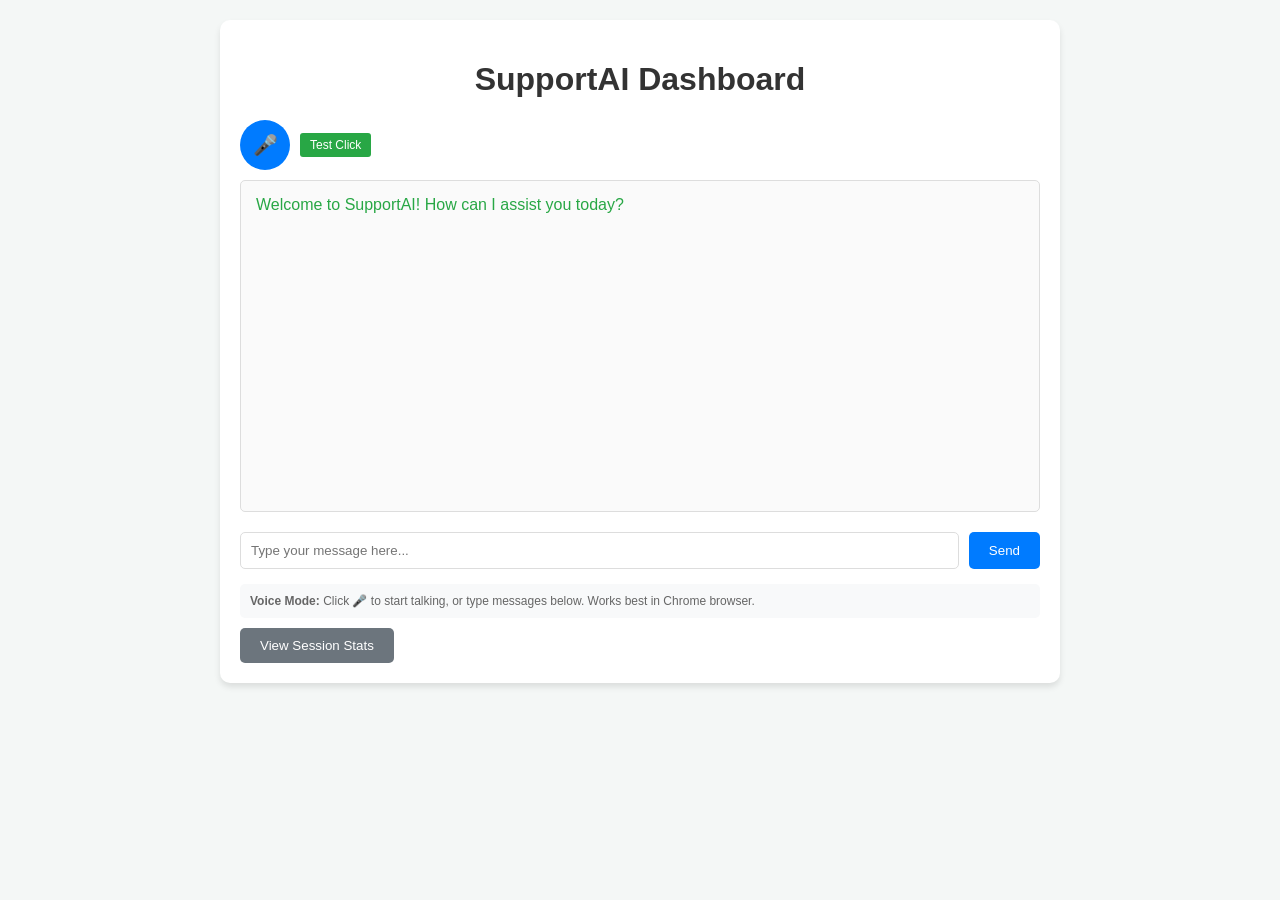
==== SupportAI/templates/index.html @ 295719cb "Hackathon Requirements Completed" ====
<!DOCTYPE html>
<html lang="en">
<head>
    <meta charset="UTF-8">
    <meta name="viewport" content="width=device-width, initial-scale=1.0">
    <title>SupportAI - Customer Support Automation</title>
    <style>
        body {
            font-family: 'Segoe UI', Tahoma, Geneva, Verdana, sans-serif;
            background-color: #f4f7f6;
            margin: 0;
            padding: 20px;
            display: flex;
            flex-direction: column;
            align-items: center;
        }
        .container {
            width: 100%;
            max-width: 800px;
            background: white;
            padding: 20px;
            border-radius: 10px;
            box-shadow: 0 4px 6px rgba(0,0,0,0.1);
        }
        h1 { color: #333; text-align: center; }
        .chat-box {
            height: 300px;
            overflow-y: auto;
            border: 1px solid #ddd;
            padding: 15px;
            margin-bottom: 20px;
            border-radius: 5px;
            background: #fafafa;
        }
        .user-msg { color: #007bff; font-weight: bold; margin-bottom: 5px; }
        .bot-msg { color: #28a745; margin-bottom: 15px; }
        .input-group { display: flex; gap: 10px; }
        input[type="text"] {
            flex-grow: 1;
            padding: 10px;
            border: 1px solid #ddd;
            border-radius: 5px;
        }
        button {
            padding: 10px 20px;
            background-color: #007bff;
            color: white;
            border: none;
            border-radius: 5px;
            cursor: pointer;
        }
        button:hover { background-color: #0056b3; }
        .details {
            margin-top: 20px;
            padding: 15px;
            background: #e9ecef;
            border-radius: 5px;
            font-size: 0.9em;
        }
        .detail-item { margin-bottom: 5px; }
        .escalation-yes { color: #dc3545; font-weight: bold; }
        .escalation-no { color: #28a745; font-weight: bold; }
        .stats-btn {
            margin-top: 10px;
            background-color: #6c757d;
        }
        .voice-controls {
            display: flex;
            align-items: center;
            gap: 10px;
            margin-bottom: 10px;
        }
        .mic-btn {
            width: 50px;
            height: 50px;
            border-radius: 50%;
            font-size: 20px;
            display: flex;
            align-items: center;
            justify-content: center;
            transition: all 0.3s ease;
        }
        .mic-btn.active {
            background-color: #dc3545;
            animation: pulse 1.5s infinite;
        }
        .mic-btn:hover:not(.active) {
            background-color: #0056b3;
            transform: scale(1.05);
        }
        @keyframes pulse {
            0% { box-shadow: 0 0 0 0 rgba(220, 53, 69, 0.7); }
            70% { box-shadow: 0 0 0 10px rgba(220, 53, 69, 0); }
            100% { box-shadow: 0 0 0 0 rgba(220, 53, 69, 0); }
        }
        .voice-status {
            padding: 8px 15px;
            border-radius: 20px;
            font-size: 14px;
            font-weight: bold;
            display: none;
        }
        .voice-status.listening {
            background-color: #28a745;
            color: white;
            display: inline-block;
        }
        .voice-status.processing {
            background-color: #ffc107;
            color: #333;
            display: inline-block;
        }
        .voice-status.speaking {
            background-color: #17a2b8;
            color: white;
            display: inline-block;
        }
        .voice-status.error {
            background-color: #dc3545;
            color: white;
            display: inline-block;
        }
        .transcript {
            font-style: italic;
            color: #666;
            margin-bottom: 5px;
            font-size: 12px;
        }
        .call-simulation {
            text-align: center;
            padding: 10px;
            background: linear-gradient(135deg, #667eea 0%, #764ba2 100%);
            color: white;
            border-radius: 10px;
            margin-bottom: 15px;
            font-weight: bold;
            display: none;
        }
        .call-simulation.active {
            display: block;
            animation: fadeIn 0.5s ease;
        }
        @keyframes fadeIn {
            from { opacity: 0; transform: translateY(-10px); }
            to { opacity: 1; transform: translateY(0); }
        }
        .voice-toggle {
            background-color: #28a745;
            margin-left: 10px;
        }
        .voice-toggle.active {
            background-color: #dc3545;
        }
    </style>
</head>
<body>
    <div class="container">
        <h1>SupportAI Dashboard</h1>
        
        <div class="call-simulation" id="callSimulation">
            <div id="callStatus">🤖 Connecting to AI Agent...</div>
        </div>

        <div class="voice-controls">
            <button class="mic-btn" id="micBtn" onclick="toggleVoiceMode()" title="Start Voice Chat" style="cursor: pointer; z-index: 1000;">
                🎤
            </button>
            <div class="voice-status" id="voiceStatus" style="display:none;">Ready</div>
            <button class="voice-toggle" id="voiceToggle" onclick="toggleVoiceMode()" style="display:none;">
                Enable Voice Mode
            </button>
            <button onclick="console.log('Test button clicked'); alert('Button clicks are working!');" style="padding: 5px 10px; font-size: 12px; background: #28a745; color: white; border: none; border-radius: 3px;">
                Test Click
            </button>
        </div>
        
        <div class="chat-box" id="chatWindow">
            <div class="bot-msg">Welcome to SupportAI! How can I assist you today?</div>
        </div>

        <div class="input-group" id="textInputGroup">
            <input type="text" id="userInput" placeholder="Type your message here..." onkeypress="handleKeyPress(event)">
            <button onclick="sendMessage()">Send</button>
        </div>
        
        <div id="voiceTranscript" class="transcript" style="display:none;"></div>

        <div class="details" id="aiDetails" style="display:none;">
            <h3>AI Analysis Breakdown</h3>
            <div class="detail-item"><strong>Category:</strong> <span id="resCategory"></span></div>
            <div class="detail-item"><strong>Sentiment:</strong> <span id="resSentiment"></span></div>
            <div class="detail-item"><strong>Confidence:</strong> <span id="resConfidence"></span>%</div>
            <div class="detail-item"><strong>Escalation:</strong> <span id="resEscalation"></span></div>
            <div class="detail-item"><strong>Escalation Level:</strong> <span id="resEscalationLevel"></span></div>
            <div class="detail-item"><strong>Decision Trace:</strong> <span id="resDecisionTrace" style="font-size: 0.85em; color: #666;"></span></div>
        </div>
        
        <div style="margin-top: 15px; padding: 10px; background: #f8f9fa; border-radius: 5px; font-size: 12px; color: #666;">
            <strong>Voice Mode:</strong> Click 🎤 to start talking, or type messages below. Works best in Chrome browser.
        </div>

        <button class="stats-btn" onclick="viewStats()">View Session Stats</button>
        <div id="statsBox" class="details" style="display:none;"></div>
    </div>

    <script src="/static/script.js"></script>
</body>
</html>
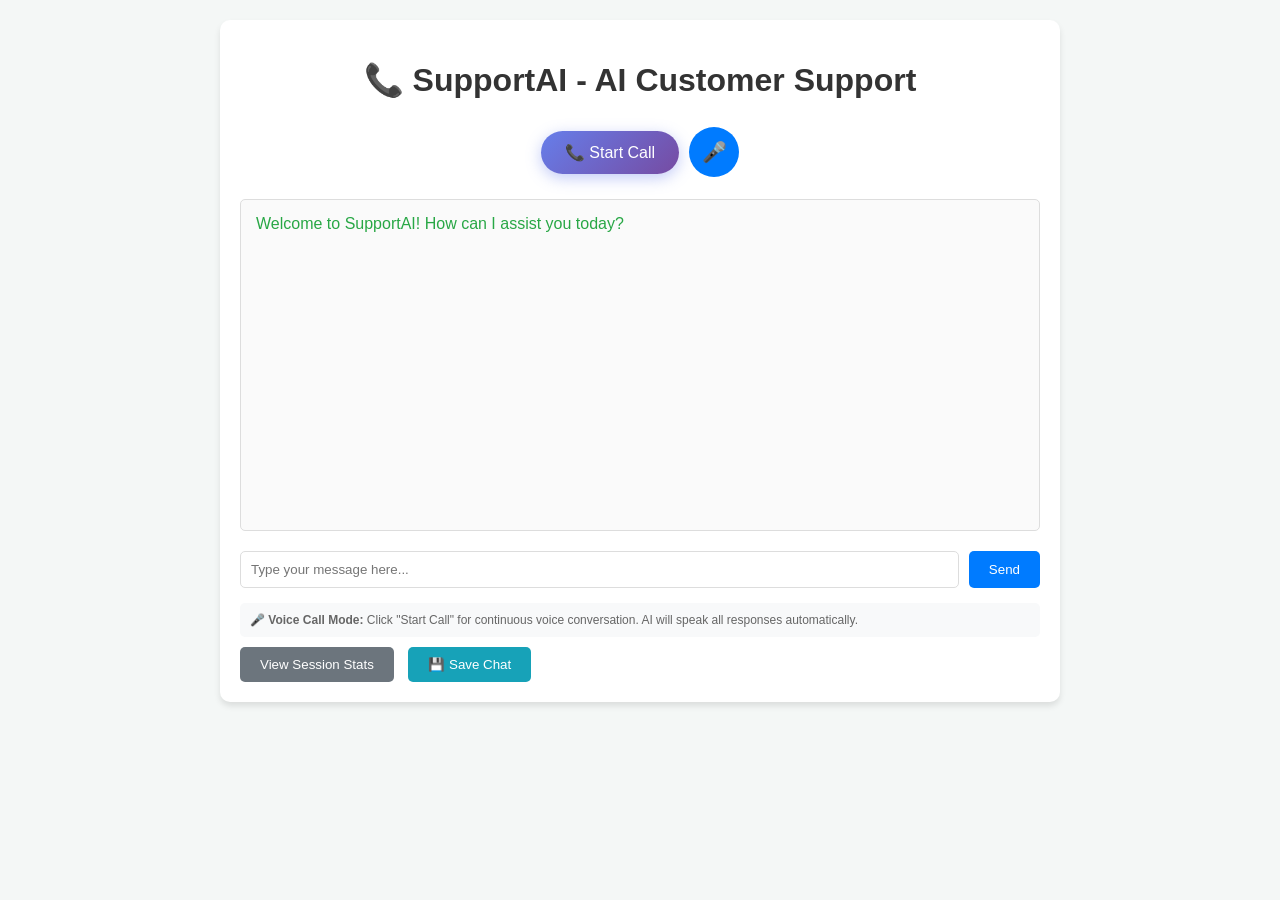
==== commit 9b87a9ba: "updates" ====
--- a/SupportAI/templates/index.html
+++ b/SupportAI/templates/index.html
@@ -151,27 +151,175 @@
         .voice-toggle.active {
             background-color: #dc3545;
         }
+        .call-btn {
+            background: linear-gradient(135deg, #667eea 0%, #764ba2 100%);
+            color: white;
+            border: none;
+            padding: 12px 24px;
+            border-radius: 25px;
+            font-size: 16px;
+            cursor: pointer;
+            transition: all 0.3s ease;
+            box-shadow: 0 4px 15px rgba(102, 126, 234, 0.4);
+            margin: 10px 0;
+        }
+        .call-btn:hover {
+            transform: translateY(-2px);
+            box-shadow: 0 6px 20px rgba(102, 126, 234, 0.6);
+        }
+        .call-btn.active {
+            background: linear-gradient(135deg, #ff416c 0%, #ff4b2b 100%);
+            animation: pulse 1.5s infinite;
+        }
+        @keyframes pulse {
+            0%, 100% { box-shadow: 0 4px 15px rgba(255, 65, 108, 0.4); }
+            50% { box-shadow: 0 6px 25px rgba(255, 65, 108, 0.7); }
+        }
+        .call-timer {
+            font-size: 18px;
+            font-weight: bold;
+            color: #667eea;
+            margin: 10px 0;
+        }
+        .modal {
+            display: none;
+            position: fixed;
+            top: 0;
+            left: 0;
+            width: 100%;
+            height: 100%;
+            background: rgba(0,0,0,0.6);
+            z-index: 2000;
+            justify-content: center;
+            align-items: center;
+        }
+        .modal-content {
+            background: white;
+            padding: 30px;
+            border-radius: 15px;
+            max-width: 500px;
+            width: 90%;
+            box-shadow: 0 10px 40px rgba(0,0,0,0.3);
+            animation: modalSlide 0.3s ease;
+        }
+        @keyframes modalSlide {
+            from { opacity: 0; transform: translateY(-30px); }
+            to { opacity: 1; transform: translateY(0); }
+        }
+        .modal-content h3 {
+            margin-top: 0;
+            color: #333;
+        }
+        .escalation-form, .save-options {
+            display: flex;
+            flex-direction: column;
+            gap: 10px;
+            margin-top: 15px;
+        }
+        .escalation-form input, .escalation-form select {
+            padding: 10px;
+            border: 2px solid #ddd;
+            border-radius: 8px;
+            font-size: 14px;
+        }
+        .escalation-form button, .save-options button {
+            padding: 12px 20px;
+            border: none;
+            border-radius: 8px;
+            cursor: pointer;
+            font-size: 14px;
+            transition: all 0.3s ease;
+        }
+        .escalation-form button:first-of-type, .save-options button:first-of-type {
+            background: #28a745;
+            color: white;
+        }
+        .escalation-form button:last-of-type, .save-options button:last-of-type {
+            background: #6c757d;
+            color: white;
+        }
+        .success {
+            color: #28a745;
+            font-weight: bold;
+            margin-top: 10px;
+        }
+        .error {
+            color: #dc3545;
+            font-weight: bold;
+            margin-top: 10px;
+        }
+        .whatsapp-link {
+            display: inline-block;
+            margin-top: 10px;
+            padding: 10px 20px;
+            background: #25D366;
+            color: white;
+            text-decoration: none;
+            border-radius: 8px;
+        }
+        /* Priority Level Styling */
+        .priority-high {
+            background: #ff416c;
+            color: white;
+            padding: 3px 10px;
+            border-radius: 12px;
+            font-weight: bold;
+            font-size: 0.85em;
+        }
+        .priority-medium {
+            background: #ffa502;
+            color: white;
+            padding: 3px 10px;
+            border-radius: 12px;
+            font-weight: bold;
+            font-size: 0.85em;
+        }
+        .priority-low {
+            background: #28a745;
+            color: white;
+            padding: 3px 10px;
+            border-radius: 12px;
+            font-weight: bold;
+            font-size: 0.85em;
+        }
+        /* Summary Box Styling */
+        .summary-box {
+            background: linear-gradient(135deg, #667eea20 0%, #764ba220 100%);
+            padding: 12px;
+            border-radius: 8px;
+            border-left: 4px solid #667eea;
+            margin-bottom: 15px;
+        }
+        /* Suggested Actions List */
+        #resSuggestedActions li {
+            margin-bottom: 5px;
+            color: #555;
+            font-size: 0.9em;
+        }
+        #resSuggestedActions li:before {
+            content: "→ ";
+            color: #28a745;
+            font-weight: bold;
+        }
     </style>
 </head>
 <body>
     <div class="container">
-        <h1>SupportAI Dashboard</h1>
+        <h1>📞 SupportAI - AI Customer Support</h1>
         
         <div class="call-simulation" id="callSimulation">
-            <div id="callStatus">🤖 Connecting to AI Agent...</div>
-        </div>
-
-        <div class="voice-controls">
-            <button class="mic-btn" id="micBtn" onclick="toggleVoiceMode()" title="Start Voice Chat" style="cursor: pointer; z-index: 1000;">
+            <div id="callStatus">🤖 AI Agent Ready - Click "Start Call" to begin</div>
+            <div class="call-timer" id="callTimer" style="display:none;">0:00</div>
+        </div>
+
+        <div class="voice-controls" style="display: flex; flex-wrap: wrap; gap: 10px; justify-content: center; align-items: center; margin: 15px 0;">
+            <button class="call-btn" id="callBtn" title="Start Voice Call">
+                📞 Start Call
+            </button>
+            <button class="mic-btn" id="micBtn" onclick="toggleVoiceMode()" title="Quick Voice Input" style="cursor: pointer;">
                 🎤
             </button>
             <div class="voice-status" id="voiceStatus" style="display:none;">Ready</div>
-            <button class="voice-toggle" id="voiceToggle" onclick="toggleVoiceMode()" style="display:none;">
-                Enable Voice Mode
-            </button>
-            <button onclick="console.log('Test button clicked'); alert('Button clicks are working!');" style="padding: 5px 10px; font-size: 12px; background: #28a745; color: white; border: none; border-radius: 3px;">
-                Test Click
-            </button>
         </div>
         
         <div class="chat-box" id="chatWindow">
@@ -186,21 +334,62 @@
         <div id="voiceTranscript" class="transcript" style="display:none;"></div>
 
         <div class="details" id="aiDetails" style="display:none;">
-            <h3>AI Analysis Breakdown</h3>
+            <h3>📊 AI Analysis Breakdown</h3>
+            
+            <!-- Summary Section -->
+            <div class="detail-item summary-box"><strong>📋 Issue Summary:</strong> <span id="resSummary" style="font-weight: 500; color: #333;"></span></div>
+            
+            <!-- Main Fields -->
             <div class="detail-item"><strong>Category:</strong> <span id="resCategory"></span></div>
+            <div class="detail-item"><strong>Service:</strong> <span id="resService"></span></div>
             <div class="detail-item"><strong>Sentiment:</strong> <span id="resSentiment"></span></div>
+            
+            <!-- Confidence with Reason -->
             <div class="detail-item"><strong>Confidence:</strong> <span id="resConfidence"></span>%</div>
+            <div class="detail-item"><strong>🎯 Confidence Reason:</strong> <span id="resConfidenceReason" style="font-style: italic; color: #666;"></span></div>
+            
+            <!-- Response Time -->
+            <div class="detail-item"><strong>⚡ Response Time:</strong> <span id="resResponseTime" style="font-family: monospace; color: #28a745;"></span></div>
+            
+            <!-- Escalation Info -->
             <div class="detail-item"><strong>Escalation:</strong> <span id="resEscalation"></span></div>
-            <div class="detail-item"><strong>Escalation Level:</strong> <span id="resEscalationLevel"></span></div>
+            <div class="detail-item"><strong>🚨 Escalation Priority:</strong> <span id="resEscalationPriority"></span></div>
+            
+            <!-- Suggested Actions -->
+            <div class="detail-item">
+                <strong>✅ Suggested Actions:</strong>
+                <ul id="resSuggestedActions" style="margin-top: 5px; padding-left: 20px;"></ul>
+            </div>
+            
+            <!-- Decision Trace -->
             <div class="detail-item"><strong>Decision Trace:</strong> <span id="resDecisionTrace" style="font-size: 0.85em; color: #666;"></span></div>
         </div>
         
         <div style="margin-top: 15px; padding: 10px; background: #f8f9fa; border-radius: 5px; font-size: 12px; color: #666;">
-            <strong>Voice Mode:</strong> Click 🎤 to start talking, or type messages below. Works best in Chrome browser.
+            <strong>🎤 Voice Call Mode:</strong> Click "Start Call" for continuous voice conversation. AI will speak all responses automatically.
         </div>
 
         <button class="stats-btn" onclick="viewStats()">View Session Stats</button>
+        <button class="stats-btn" onclick="showSaveChatDialog()" style="background: #17a2b8; margin-left: 10px;">💾 Save Chat</button>
         <div id="statsBox" class="details" style="display:none;"></div>
+    </div>
+
+    <!-- Escalation Modal -->
+    <div id="escalationModal" class="modal" style="display:none;">
+        <div class="modal-content">
+            <h3>🚨 Escalate to Human Support</h3>
+            <div class="escalation-form">
+                <input type="text" id="escalationName" placeholder="Enter your full name" required>
+                <select id="escalationType" onchange="updateContactPlaceholder()">
+                    <option value="email">📧 Email</option>
+                    <option value="phone">📱 Phone/WhatsApp</option>
+                </select>
+                <input type="text" id="escalationContact" placeholder="Enter your email address">
+                <button onclick="submitEscalation()">Submit Escalation</button>
+                <button onclick="closeEscalationModal()">Cancel</button>
+            </div>
+            <div id="escalationResult" style="margin-top: 15px;"></div>
+        </div>
     </div>
 
     <script src="/static/script.js"></script>
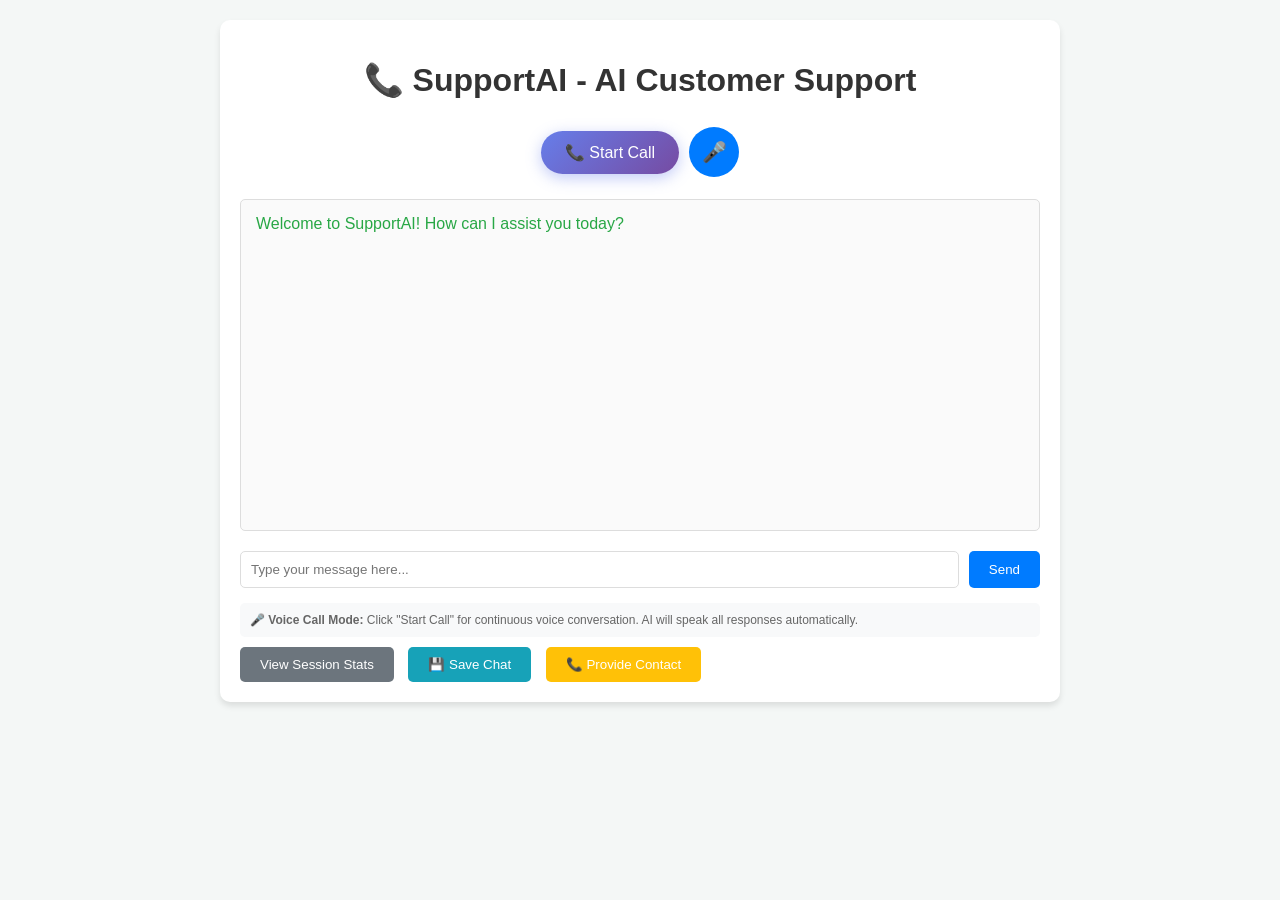
==== commit c1f63ad3: "updates" ====
--- a/SupportAI/templates/index.html
+++ b/SupportAI/templates/index.html
@@ -371,6 +371,7 @@
 
         <button class="stats-btn" onclick="viewStats()">View Session Stats</button>
         <button class="stats-btn" onclick="showSaveChatDialog()" style="background: #17a2b8; margin-left: 10px;">💾 Save Chat</button>
+        <button class="stats-btn" onclick="showContactModal()" style="background: #ffc107; margin-left: 10px;">📞 Provide Contact</button>
         <div id="statsBox" class="details" style="display:none;"></div>
     </div>
 
@@ -392,6 +393,20 @@
         </div>
     </div>
 
+    <!-- Simple Contact Collection Modal -->
+    <div id="contactModal" class="modal" style="display:none;">
+        <div class="modal-content">
+            <h3>📞 Provide Contact Information</h3>
+            <p style="margin-bottom: 15px; color: #666;">Please enter your email or phone number so we can contact you.</p>
+            <div class="escalation-form">
+                <input type="text" id="simpleContact" placeholder="Enter your email or phone number" style="width: 100%; margin-bottom: 10px;">
+                <button onclick="submitSimpleContact()">Submit Contact</button>
+                <button onclick="closeContactModal()">Skip</button>
+            </div>
+            <div id="contactResult" style="margin-top: 15px;"></div>
+        </div>
+    </div>
+
     <script src="/static/script.js"></script>
 </body>
 </html>
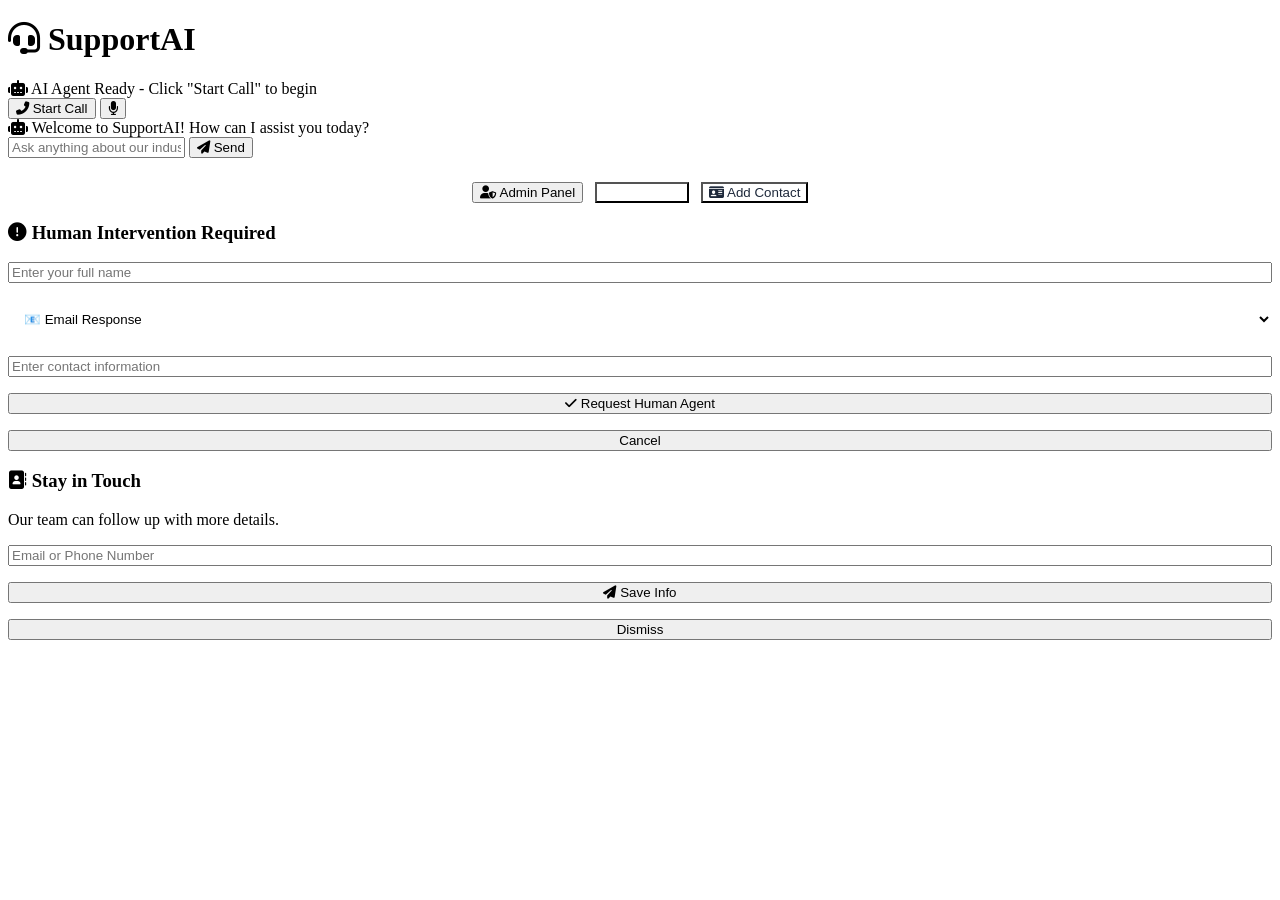
==== commit 964e4612: "updates" ====
--- a/SupportAI/templates/index.html
+++ b/SupportAI/templates/index.html
@@ -3,410 +3,108 @@
 <head>
     <meta charset="UTF-8">
     <meta name="viewport" content="width=device-width, initial-scale=1.0">
-    <title>SupportAI - Customer Support Automation</title>
-    <style>
-        body {
-            font-family: 'Segoe UI', Tahoma, Geneva, Verdana, sans-serif;
-            background-color: #f4f7f6;
-            margin: 0;
-            padding: 20px;
-            display: flex;
-            flex-direction: column;
-            align-items: center;
-        }
-        .container {
-            width: 100%;
-            max-width: 800px;
-            background: white;
-            padding: 20px;
-            border-radius: 10px;
-            box-shadow: 0 4px 6px rgba(0,0,0,0.1);
-        }
-        h1 { color: #333; text-align: center; }
-        .chat-box {
-            height: 300px;
-            overflow-y: auto;
-            border: 1px solid #ddd;
-            padding: 15px;
-            margin-bottom: 20px;
-            border-radius: 5px;
-            background: #fafafa;
-        }
-        .user-msg { color: #007bff; font-weight: bold; margin-bottom: 5px; }
-        .bot-msg { color: #28a745; margin-bottom: 15px; }
-        .input-group { display: flex; gap: 10px; }
-        input[type="text"] {
-            flex-grow: 1;
-            padding: 10px;
-            border: 1px solid #ddd;
-            border-radius: 5px;
-        }
-        button {
-            padding: 10px 20px;
-            background-color: #007bff;
-            color: white;
-            border: none;
-            border-radius: 5px;
-            cursor: pointer;
-        }
-        button:hover { background-color: #0056b3; }
-        .details {
-            margin-top: 20px;
-            padding: 15px;
-            background: #e9ecef;
-            border-radius: 5px;
-            font-size: 0.9em;
-        }
-        .detail-item { margin-bottom: 5px; }
-        .escalation-yes { color: #dc3545; font-weight: bold; }
-        .escalation-no { color: #28a745; font-weight: bold; }
-        .stats-btn {
-            margin-top: 10px;
-            background-color: #6c757d;
-        }
-        .voice-controls {
-            display: flex;
-            align-items: center;
-            gap: 10px;
-            margin-bottom: 10px;
-        }
-        .mic-btn {
-            width: 50px;
-            height: 50px;
-            border-radius: 50%;
-            font-size: 20px;
-            display: flex;
-            align-items: center;
-            justify-content: center;
-            transition: all 0.3s ease;
-        }
-        .mic-btn.active {
-            background-color: #dc3545;
-            animation: pulse 1.5s infinite;
-        }
-        .mic-btn:hover:not(.active) {
-            background-color: #0056b3;
-            transform: scale(1.05);
-        }
-        @keyframes pulse {
-            0% { box-shadow: 0 0 0 0 rgba(220, 53, 69, 0.7); }
-            70% { box-shadow: 0 0 0 10px rgba(220, 53, 69, 0); }
-            100% { box-shadow: 0 0 0 0 rgba(220, 53, 69, 0); }
-        }
-        .voice-status {
-            padding: 8px 15px;
-            border-radius: 20px;
-            font-size: 14px;
-            font-weight: bold;
-            display: none;
-        }
-        .voice-status.listening {
-            background-color: #28a745;
-            color: white;
-            display: inline-block;
-        }
-        .voice-status.processing {
-            background-color: #ffc107;
-            color: #333;
-            display: inline-block;
-        }
-        .voice-status.speaking {
-            background-color: #17a2b8;
-            color: white;
-            display: inline-block;
-        }
-        .voice-status.error {
-            background-color: #dc3545;
-            color: white;
-            display: inline-block;
-        }
-        .transcript {
-            font-style: italic;
-            color: #666;
-            margin-bottom: 5px;
-            font-size: 12px;
-        }
-        .call-simulation {
-            text-align: center;
-            padding: 10px;
-            background: linear-gradient(135deg, #667eea 0%, #764ba2 100%);
-            color: white;
-            border-radius: 10px;
-            margin-bottom: 15px;
-            font-weight: bold;
-            display: none;
-        }
-        .call-simulation.active {
-            display: block;
-            animation: fadeIn 0.5s ease;
-        }
-        @keyframes fadeIn {
-            from { opacity: 0; transform: translateY(-10px); }
-            to { opacity: 1; transform: translateY(0); }
-        }
-        .voice-toggle {
-            background-color: #28a745;
-            margin-left: 10px;
-        }
-        .voice-toggle.active {
-            background-color: #dc3545;
-        }
-        .call-btn {
-            background: linear-gradient(135deg, #667eea 0%, #764ba2 100%);
-            color: white;
-            border: none;
-            padding: 12px 24px;
-            border-radius: 25px;
-            font-size: 16px;
-            cursor: pointer;
-            transition: all 0.3s ease;
-            box-shadow: 0 4px 15px rgba(102, 126, 234, 0.4);
-            margin: 10px 0;
-        }
-        .call-btn:hover {
-            transform: translateY(-2px);
-            box-shadow: 0 6px 20px rgba(102, 126, 234, 0.6);
-        }
-        .call-btn.active {
-            background: linear-gradient(135deg, #ff416c 0%, #ff4b2b 100%);
-            animation: pulse 1.5s infinite;
-        }
-        @keyframes pulse {
-            0%, 100% { box-shadow: 0 4px 15px rgba(255, 65, 108, 0.4); }
-            50% { box-shadow: 0 6px 25px rgba(255, 65, 108, 0.7); }
-        }
-        .call-timer {
-            font-size: 18px;
-            font-weight: bold;
-            color: #667eea;
-            margin: 10px 0;
-        }
-        .modal {
-            display: none;
-            position: fixed;
-            top: 0;
-            left: 0;
-            width: 100%;
-            height: 100%;
-            background: rgba(0,0,0,0.6);
-            z-index: 2000;
-            justify-content: center;
-            align-items: center;
-        }
-        .modal-content {
-            background: white;
-            padding: 30px;
-            border-radius: 15px;
-            max-width: 500px;
-            width: 90%;
-            box-shadow: 0 10px 40px rgba(0,0,0,0.3);
-            animation: modalSlide 0.3s ease;
-        }
-        @keyframes modalSlide {
-            from { opacity: 0; transform: translateY(-30px); }
-            to { opacity: 1; transform: translateY(0); }
-        }
-        .modal-content h3 {
-            margin-top: 0;
-            color: #333;
-        }
-        .escalation-form, .save-options {
-            display: flex;
-            flex-direction: column;
-            gap: 10px;
-            margin-top: 15px;
-        }
-        .escalation-form input, .escalation-form select {
-            padding: 10px;
-            border: 2px solid #ddd;
-            border-radius: 8px;
-            font-size: 14px;
-        }
-        .escalation-form button, .save-options button {
-            padding: 12px 20px;
-            border: none;
-            border-radius: 8px;
-            cursor: pointer;
-            font-size: 14px;
-            transition: all 0.3s ease;
-        }
-        .escalation-form button:first-of-type, .save-options button:first-of-type {
-            background: #28a745;
-            color: white;
-        }
-        .escalation-form button:last-of-type, .save-options button:last-of-type {
-            background: #6c757d;
-            color: white;
-        }
-        .success {
-            color: #28a745;
-            font-weight: bold;
-            margin-top: 10px;
-        }
-        .error {
-            color: #dc3545;
-            font-weight: bold;
-            margin-top: 10px;
-        }
-        .whatsapp-link {
-            display: inline-block;
-            margin-top: 10px;
-            padding: 10px 20px;
-            background: #25D366;
-            color: white;
-            text-decoration: none;
-            border-radius: 8px;
-        }
-        /* Priority Level Styling */
-        .priority-high {
-            background: #ff416c;
-            color: white;
-            padding: 3px 10px;
-            border-radius: 12px;
-            font-weight: bold;
-            font-size: 0.85em;
-        }
-        .priority-medium {
-            background: #ffa502;
-            color: white;
-            padding: 3px 10px;
-            border-radius: 12px;
-            font-weight: bold;
-            font-size: 0.85em;
-        }
-        .priority-low {
-            background: #28a745;
-            color: white;
-            padding: 3px 10px;
-            border-radius: 12px;
-            font-weight: bold;
-            font-size: 0.85em;
-        }
-        /* Summary Box Styling */
-        .summary-box {
-            background: linear-gradient(135deg, #667eea20 0%, #764ba220 100%);
-            padding: 12px;
-            border-radius: 8px;
-            border-left: 4px solid #667eea;
-            margin-bottom: 15px;
-        }
-        /* Suggested Actions List */
-        #resSuggestedActions li {
-            margin-bottom: 5px;
-            color: #555;
-            font-size: 0.9em;
-        }
-        #resSuggestedActions li:before {
-            content: "→ ";
-            color: #28a745;
-            font-weight: bold;
-        }
-    </style>
+    <title>SupportAI | Intelligent Customer Service</title>
+    <!-- Google Fonts -->
+    <link rel="preconnect" href="https://fonts.googleapis.com">
+    <link rel="preconnect" href="https://fonts.gstatic.com" crossorigin>
+    <link href="https://fonts.googleapis.com/css2?family=Inter:wght@400;500;600;700&family=JetBrains+Mono:wght@700&display=swap" rel="stylesheet">
+    <!-- Font Awesome -->
+    <link rel="stylesheet" href="https://cdnjs.cloudflare.com/ajax/libs/font-awesome/6.4.0/css/all.min.css">
+    <!-- Custom CSS -->
+    <link rel="stylesheet" href="/static/style.css">
 </head>
 <body>
     <div class="container">
-        <h1>📞 SupportAI - AI Customer Support</h1>
+        <h1><i class="fas fa-headset"></i> SupportAI</h1>
         
         <div class="call-simulation" id="callSimulation">
-            <div id="callStatus">🤖 AI Agent Ready - Click "Start Call" to begin</div>
+            <div id="callStatus"><i class="fas fa-robot"></i> AI Agent Ready - Click "Start Call" to begin</div>
             <div class="call-timer" id="callTimer" style="display:none;">0:00</div>
         </div>
 
-        <div class="voice-controls" style="display: flex; flex-wrap: wrap; gap: 10px; justify-content: center; align-items: center; margin: 15px 0;">
-            <button class="call-btn" id="callBtn" title="Start Voice Call">
-                📞 Start Call
+        <div class="voice-controls">
+            <button class="call-btn" id="callBtn" onclick="toggleCallMode()" title="Start Voice Call">
+                <i class="fas fa-phone-alt"></i> Start Call
             </button>
-            <button class="mic-btn" id="micBtn" onclick="toggleVoiceMode()" title="Quick Voice Input" style="cursor: pointer;">
-                🎤
+            <button class="mic-btn" id="micBtn" onclick="toggleVoiceMode()" title="Quick Voice Input">
+                <i class="fas fa-microphone"></i>
             </button>
             <div class="voice-status" id="voiceStatus" style="display:none;">Ready</div>
         </div>
         
         <div class="chat-box" id="chatWindow">
-            <div class="bot-msg">Welcome to SupportAI! How can I assist you today?</div>
+            <div class="bot-msg msg"><i class="fas fa-robot"></i> Welcome to SupportAI! How can I assist you today?</div>
         </div>
 
         <div class="input-group" id="textInputGroup">
-            <input type="text" id="userInput" placeholder="Type your message here..." onkeypress="handleKeyPress(event)">
-            <button onclick="sendMessage()">Send</button>
+            <input type="text" id="userInput" placeholder="Ask anything about our industrial solutions..." onkeypress="handleKeyPress(event)">
+            <button onclick="sendMessage()"><i class="fas fa-paper-plane"></i> Send</button>
         </div>
         
-        <div id="voiceTranscript" class="transcript" style="display:none;"></div>
+        <div id="voiceTranscript" class="transcript" style="display:none; text-align: center; margin-bottom: 1rem; color: var(--text-muted);"></div>
 
         <div class="details" id="aiDetails" style="display:none;">
-            <h3>📊 AI Analysis Breakdown</h3>
+            <h3><i class="fas fa-bolt"></i> AI Analysis Breakdown</h3>
             
-            <!-- Summary Section -->
-            <div class="detail-item summary-box"><strong>📋 Issue Summary:</strong> <span id="resSummary" style="font-weight: 500; color: #333;"></span></div>
-            
-            <!-- Main Fields -->
-            <div class="detail-item"><strong>Category:</strong> <span id="resCategory"></span></div>
-            <div class="detail-item"><strong>Service:</strong> <span id="resService"></span></div>
-            <div class="detail-item"><strong>Sentiment:</strong> <span id="resSentiment"></span></div>
-            
-            <!-- Confidence with Reason -->
-            <div class="detail-item"><strong>Confidence:</strong> <span id="resConfidence"></span>%</div>
-            <div class="detail-item"><strong>🎯 Confidence Reason:</strong> <span id="resConfidenceReason" style="font-style: italic; color: #666;"></span></div>
-            
-            <!-- Response Time -->
-            <div class="detail-item"><strong>⚡ Response Time:</strong> <span id="resResponseTime" style="font-family: monospace; color: #28a745;"></span></div>
-            
-            <!-- Escalation Info -->
-            <div class="detail-item"><strong>Escalation:</strong> <span id="resEscalation"></span></div>
-            <div class="detail-item"><strong>🚨 Escalation Priority:</strong> <span id="resEscalationPriority"></span></div>
-            
-            <!-- Suggested Actions -->
-            <div class="detail-item">
-                <strong>✅ Suggested Actions:</strong>
-                <ul id="resSuggestedActions" style="margin-top: 5px; padding-left: 20px;"></ul>
+            <div class="detail-item summary-box" style="margin-top: 1rem;">
+                <strong><i class="fas fa-info-circle"></i> Issue Summary:</strong>
+                <span id="resSummary" style="color: var(--text);"></span>
             </div>
             
-            <!-- Decision Trace -->
-            <div class="detail-item"><strong>Decision Trace:</strong> <span id="resDecisionTrace" style="font-size: 0.85em; color: #666;"></span></div>
+            <div class="detail-item"><strong><i class="fas fa-tags"></i> Category:</strong> <span id="resCategory"></span></div>
+            <div class="detail-item"><strong><i class="fas fa-cogs"></i> Service:</strong> <span id="resService"></span></div>
+            <div class="detail-item"><strong><i class="fas fa-smile"></i> Sentiment:</strong> <span id="resSentiment"></span></div>
+            <div class="detail-item"><strong><i class="fas fa-bullseye"></i> Confidence:</strong> <span id="resConfidence"></span></div>
+            <div class="detail-item"><strong><i class="fas fa-brain"></i> Reason:</strong> <span id="resConfidenceReason" style="font-style: italic;"></span></div>
+            <div class="detail-item"><strong><i class="fas fa-stopwatch"></i> Response Time:</strong> <span id="resResponseTime"></span></div>
+            <div class="detail-item"><strong><i class="fas fa-rocket"></i> Escalation:</strong> <span id="resEscalation"></span></div>
+            <div class="detail-item"><strong><i class="fas fa-layer-group"></i> Priority:</strong> <span id="resEscalationPriority"></span></div>
+            
+            <div class="detail-item" style="flex-direction: column; align-items: flex-start; gap: 0.5rem; border-bottom: none;">
+                <strong><i class="fas fa-tasks"></i> Suggested Actions:</strong>
+                <ul id="resSuggestedActions" style="width: 100%; padding-left: 1.5rem; margin-top: 0.5rem;"></ul>
+            </div>
         </div>
         
-        <div style="margin-top: 15px; padding: 10px; background: #f8f9fa; border-radius: 5px; font-size: 12px; color: #666;">
-            <strong>🎤 Voice Call Mode:</strong> Click "Start Call" for continuous voice conversation. AI will speak all responses automatically.
-        </div>
-
-        <button class="stats-btn" onclick="viewStats()">View Session Stats</button>
-        <button class="stats-btn" onclick="showSaveChatDialog()" style="background: #17a2b8; margin-left: 10px;">💾 Save Chat</button>
-        <button class="stats-btn" onclick="showContactModal()" style="background: #ffc107; margin-left: 10px;">📞 Provide Contact</button>
-        <div id="statsBox" class="details" style="display:none;"></div>
-    </div>
-
-    <!-- Escalation Modal -->
-    <div id="escalationModal" class="modal" style="display:none;">
-        <div class="modal-content">
-            <h3>🚨 Escalate to Human Support</h3>
-            <div class="escalation-form">
-                <input type="text" id="escalationName" placeholder="Enter your full name" required>
-                <select id="escalationType" onchange="updateContactPlaceholder()">
-                    <option value="email">📧 Email</option>
-                    <option value="phone">📱 Phone/WhatsApp</option>
-                </select>
-                <input type="text" id="escalationContact" placeholder="Enter your email address">
-                <button onclick="submitEscalation()">Submit Escalation</button>
-                <button onclick="closeEscalationModal()">Cancel</button>
-            </div>
-            <div id="escalationResult" style="margin-top: 15px;"></div>
+        <div style="margin-top: 1.5rem; text-align: center;">
+            <button class="button stats-btn" onclick="location.href='/admin'"><i class="fas fa-user-shield"></i> Admin Panel</button>
+            <button class="button stats-btn" onclick="showSaveChatDialog()" style="background: var(--info); color: white; margin-left: 0.5rem;"><i class="fas fa-save"></i> Save Chat</button>
+            <button class="button stats-btn" onclick="showContactModal()" style="background: var(--warning); color: #1e293b; margin-left: 0.5rem;"><i class="fas fa-id-card"></i> Add Contact</button>
         </div>
     </div>
 
-    <!-- Simple Contact Collection Modal -->
-    <div id="contactModal" class="modal" style="display:none;">
+    <!-- Modals (Escalation, Contact, Save) remain the same functionality but get style.css styling -->
+    <div id="escalationModal" class="modal">
         <div class="modal-content">
-            <h3>📞 Provide Contact Information</h3>
-            <p style="margin-bottom: 15px; color: #666;">Please enter your email or phone number so we can contact you.</p>
-            <div class="escalation-form">
-                <input type="text" id="simpleContact" placeholder="Enter your email or phone number" style="width: 100%; margin-bottom: 10px;">
-                <button onclick="submitSimpleContact()">Submit Contact</button>
-                <button onclick="closeContactModal()">Skip</button>
+            <h3><i class="fas fa-exclamation-circle"></i> Human Intervention Required</h3>
+            <div class="escalation-form" style="display: flex; flex-direction: column; gap: 1rem; margin-top: 1rem;">
+                <input type="text" id="escalationName" placeholder="Enter your full name">
+                <select id="escalationType" onchange="updateContactPlaceholder()" style="padding: 0.75rem; background: var(--surface); color: var(--text); border: 1px solid var(--glass-border); border-radius: var(--radius-md);">
+                    <option value="email">📧 Email Response</option>
+                    <option value="phone">📱 WhatsApp / Call</option>
+                </select>
+                <input type="text" id="escalationContact" placeholder="Enter contact information">
+                <button onclick="submitEscalation()"><i class="fas fa-check"></i> Request Human Agent</button>
+                <button onclick="closeEscalationModal()" class="stats-btn">Cancel</button>
             </div>
-            <div id="contactResult" style="margin-top: 15px;"></div>
+            <div id="escalationResult" style="margin-top: 1rem;"></div>
+        </div>
+    </div>
+
+    <div id="contactModal" class="modal">
+        <div class="modal-content">
+            <h3><i class="fas fa-address-book"></i> Stay in Touch</h3>
+            <p style="margin: 1rem 0; color: var(--text-muted);">Our team can follow up with more details.</p>
+            <div class="escalation-form" style="display: flex; flex-direction: column; gap: 1rem;">
+                <input type="text" id="simpleContact" placeholder="Email or Phone Number">
+                <button onclick="submitSimpleContact()"><i class="fas fa-paper-plane"></i> Save Info</button>
+                <button onclick="closeContactModal()" class="stats-btn">Dismiss</button>
+            </div>
+            <div id="contactResult" style="margin-top: 1rem;"></div>
         </div>
     </div>
 
     <script src="/static/script.js"></script>
 </body>
 </html>
+</html>
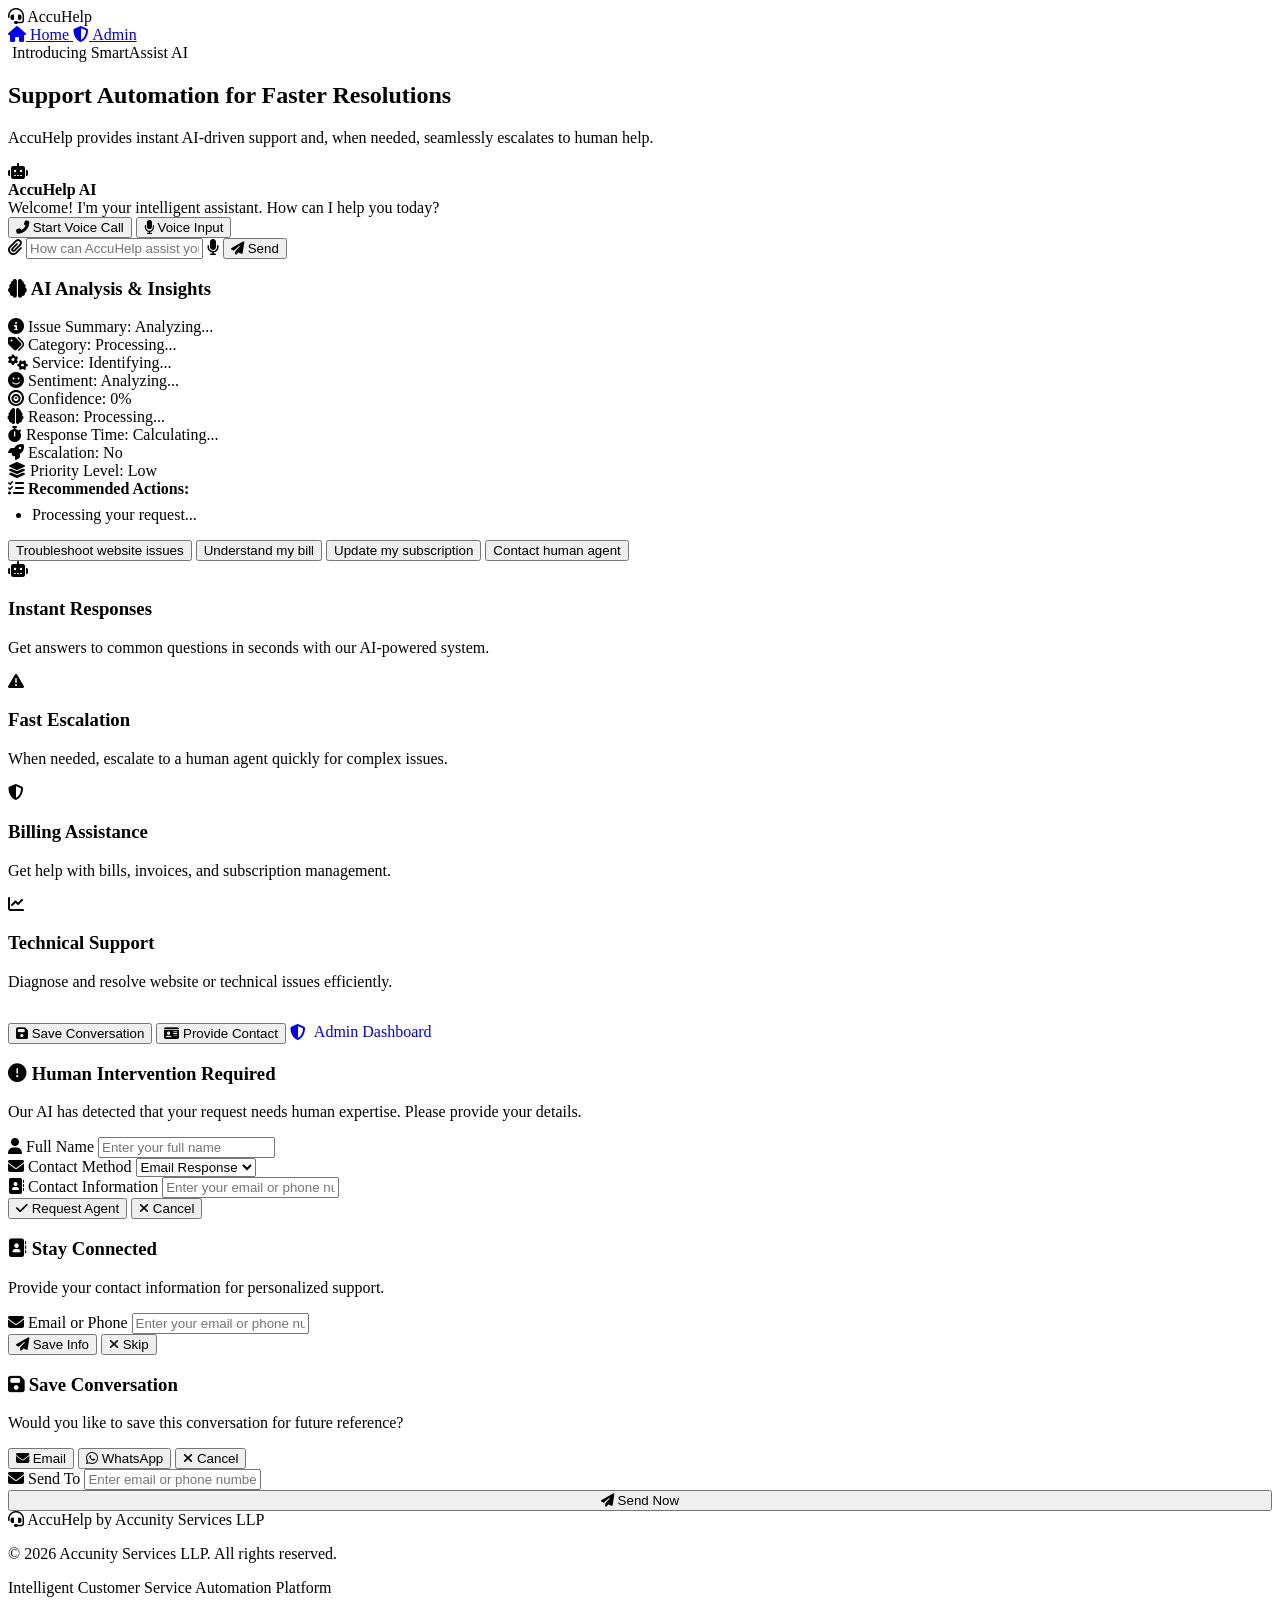
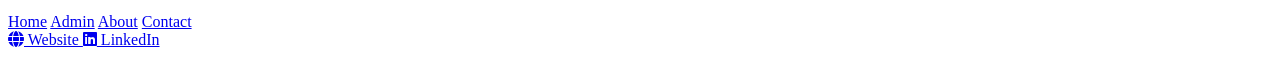
==== commit 86d8b414: "updates" ====
--- a/SupportAI/templates/index.html
+++ b/SupportAI/templates/index.html
@@ -3,108 +3,362 @@
 <head>
     <meta charset="UTF-8">
     <meta name="viewport" content="width=device-width, initial-scale=1.0">
-    <title>SupportAI | Intelligent Customer Service</title>
-    <!-- Google Fonts -->
+    <title>AccuHelp | SmartAssist AI - Intelligent Customer Service</title>
+    <meta name="description" content="AI-powered customer support automation by Accunity Services LLP">
     <link rel="preconnect" href="https://fonts.googleapis.com">
     <link rel="preconnect" href="https://fonts.gstatic.com" crossorigin>
-    <link href="https://fonts.googleapis.com/css2?family=Inter:wght@400;500;600;700&family=JetBrains+Mono:wght@700&display=swap" rel="stylesheet">
-    <!-- Font Awesome -->
+    <link href="https://fonts.googleapis.com/css2?family=Inter:wght@400;500;600;700;800&display=swap" rel="stylesheet">
     <link rel="stylesheet" href="https://cdnjs.cloudflare.com/ajax/libs/font-awesome/6.4.0/css/all.min.css">
-    <!-- Custom CSS -->
-    <link rel="stylesheet" href="/static/style.css">
+    <link rel="stylesheet" href="/static/unified-theme.css">
 </head>
 <body>
-    <div class="container">
-        <h1><i class="fas fa-headset"></i> SupportAI</h1>
-        
-        <div class="call-simulation" id="callSimulation">
-            <div id="callStatus"><i class="fas fa-robot"></i> AI Agent Ready - Click "Start Call" to begin</div>
-            <div class="call-timer" id="callTimer" style="display:none;">0:00</div>
-        </div>
-
-        <div class="voice-controls">
-            <button class="call-btn" id="callBtn" onclick="toggleCallMode()" title="Start Voice Call">
-                <i class="fas fa-phone-alt"></i> Start Call
-            </button>
-            <button class="mic-btn" id="micBtn" onclick="toggleVoiceMode()" title="Quick Voice Input">
-                <i class="fas fa-microphone"></i>
-            </button>
-            <div class="voice-status" id="voiceStatus" style="display:none;">Ready</div>
-        </div>
-        
-        <div class="chat-box" id="chatWindow">
-            <div class="bot-msg msg"><i class="fas fa-robot"></i> Welcome to SupportAI! How can I assist you today?</div>
-        </div>
-
-        <div class="input-group" id="textInputGroup">
-            <input type="text" id="userInput" placeholder="Ask anything about our industrial solutions..." onkeypress="handleKeyPress(event)">
-            <button onclick="sendMessage()"><i class="fas fa-paper-plane"></i> Send</button>
-        </div>
-        
-        <div id="voiceTranscript" class="transcript" style="display:none; text-align: center; margin-bottom: 1rem; color: var(--text-muted);"></div>
-
-        <div class="details" id="aiDetails" style="display:none;">
-            <h3><i class="fas fa-bolt"></i> AI Analysis Breakdown</h3>
-            
-            <div class="detail-item summary-box" style="margin-top: 1rem;">
-                <strong><i class="fas fa-info-circle"></i> Issue Summary:</strong>
-                <span id="resSummary" style="color: var(--text);"></span>
-            </div>
-            
-            <div class="detail-item"><strong><i class="fas fa-tags"></i> Category:</strong> <span id="resCategory"></span></div>
-            <div class="detail-item"><strong><i class="fas fa-cogs"></i> Service:</strong> <span id="resService"></span></div>
-            <div class="detail-item"><strong><i class="fas fa-smile"></i> Sentiment:</strong> <span id="resSentiment"></span></div>
-            <div class="detail-item"><strong><i class="fas fa-bullseye"></i> Confidence:</strong> <span id="resConfidence"></span></div>
-            <div class="detail-item"><strong><i class="fas fa-brain"></i> Reason:</strong> <span id="resConfidenceReason" style="font-style: italic;"></span></div>
-            <div class="detail-item"><strong><i class="fas fa-stopwatch"></i> Response Time:</strong> <span id="resResponseTime"></span></div>
-            <div class="detail-item"><strong><i class="fas fa-rocket"></i> Escalation:</strong> <span id="resEscalation"></span></div>
-            <div class="detail-item"><strong><i class="fas fa-layer-group"></i> Priority:</strong> <span id="resEscalationPriority"></span></div>
-            
-            <div class="detail-item" style="flex-direction: column; align-items: flex-start; gap: 0.5rem; border-bottom: none;">
-                <strong><i class="fas fa-tasks"></i> Suggested Actions:</strong>
-                <ul id="resSuggestedActions" style="width: 100%; padding-left: 1.5rem; margin-top: 0.5rem;"></ul>
-            </div>
-        </div>
-        
-        <div style="margin-top: 1.5rem; text-align: center;">
-            <button class="button stats-btn" onclick="location.href='/admin'"><i class="fas fa-user-shield"></i> Admin Panel</button>
-            <button class="button stats-btn" onclick="showSaveChatDialog()" style="background: var(--info); color: white; margin-left: 0.5rem;"><i class="fas fa-save"></i> Save Chat</button>
-            <button class="button stats-btn" onclick="showContactModal()" style="background: var(--warning); color: #1e293b; margin-left: 0.5rem;"><i class="fas fa-id-card"></i> Add Contact</button>
+    <!-- Navigation -->
+    <header class="app-header">
+        <div class="header-content">
+            <div class="logo">
+                <i class="fas fa-headset"></i>
+                <span>AccuHelp</span>
+            </div>
+            <nav class="header-nav">
+                <a href="/" class="nav-link active">
+                    <i class="fas fa-home"></i>
+                    <span>Home</span>
+                </a>
+                <a href="/admin" class="nav-link">
+                    <i class="fas fa-shield-alt"></i>
+                    <span>Admin</span>
+                </a>
+            </nav>
+        </div>
+    </header>
+
+    <!-- Hero Section -->
+    <section class="hero-section">
+        <div class="announcement">
+            <i class="fas fa-sparkles"></i> Introducing SmartAssist AI
+        </div>
+        <h1 class="hero-title">Support Automation for Faster Resolutions</h1>
+        <p class="hero-subtitle">
+            AccuHelp provides instant AI-driven support and, when needed, seamlessly escalates to human help.
+        </p>
+    </section>
+
+    <main class="container">
+        <!-- Chat Interface -->
+        <div class="chat-interface">
+            <div class="chat-box" id="chatWindow">
+                <div class="msg bot-msg">
+                    <i class="fas fa-robot"></i>
+                    <div>
+                        <strong>AccuHelp AI</strong><br>
+                        Welcome! I'm your intelligent assistant. How can I help you today?
+                    </div>
+                </div>
+            </div>
+
+            <!-- Voice Controls -->
+            <div class="voice-controls">
+                <button class="voice-btn" id="callBtn" onclick="toggleCallMode()">
+                    <i class="fas fa-phone-alt"></i>
+                    <span>Start Voice Call</span>
+                </button>
+                <button class="voice-btn" id="micBtn" onclick="toggleVoiceMode()">
+                    <i class="fas fa-microphone"></i>
+                    <span>Voice Input</span>
+                </button>
+            </div>
+
+            <!-- Input Area -->
+            <div class="input-section">
+                <i class="fas fa-paperclip input-icon"></i>
+                <input type="text" id="userInput" placeholder="How can AccuHelp assist you today?" onkeypress="handleKeyPress(event)">
+                <i class="fas fa-microphone input-icon" id="micIcon" onclick="toggleVoiceMode()"></i>
+                <button class="send-btn" onclick="sendMessage()">
+                    <i class="fas fa-paper-plane"></i>
+                    <span>Send</span>
+                </button>
+            </div>
+        </div>
+
+        <!-- AI Analysis Panel -->
+        <div class="analysis-panel hidden" id="aiDetails">
+            <h3><i class="fas fa-brain"></i> AI Analysis & Insights</h3>
+            <div class="analysis-grid">
+                <div class="glass-card">
+                    <div class="analysis-item">
+                        <span class="detail-label"><i class="fas fa-info-circle"></i> Issue Summary:</span>
+                        <span id="resSummary">Analyzing...</span>
+                    </div>
+                    <div class="analysis-item">
+                        <span class="detail-label"><i class="fas fa-tags"></i> Category:</span>
+                        <span id="resCategory" class="badge badge-primary">Processing...</span>
+                    </div>
+                    <div class="analysis-item">
+                        <span class="detail-label"><i class="fas fa-cogs"></i> Service:</span>
+                        <span id="resService">Identifying...</span>
+                    </div>
+                    <div class="analysis-item">
+                        <span class="detail-label"><i class="fas fa-smile"></i> Sentiment:</span>
+                        <span id="resSentiment" class="badge badge-secondary">Analyzing...</span>
+                    </div>
+                </div>
+                <div class="glass-card">
+                    <div class="analysis-item">
+                        <span class="detail-label"><i class="fas fa-bullseye"></i> Confidence:</span>
+                        <span id="resConfidence">0%</span>
+                    </div>
+                    <div class="analysis-item">
+                        <span class="detail-label"><i class="fas fa-brain"></i> Reason:</span>
+                        <span id="resConfidenceReason">Processing...</span>
+                    </div>
+                    <div class="analysis-item">
+                        <span class="detail-label"><i class="fas fa-stopwatch"></i> Response Time:</span>
+                        <span id="resResponseTime">Calculating...</span>
+                    </div>
+                    <div class="analysis-item">
+                        <span class="detail-label"><i class="fas fa-rocket"></i> Escalation:</span>
+                        <span id="resEscalation" class="badge badge-success">No</span>
+                    </div>
+                </div>
+            </div>
+            <div class="glass-card mt-2">
+                <div class="analysis-item">
+                    <span class="detail-label"><i class="fas fa-layer-group"></i> Priority Level:</span>
+                    <span id="resEscalationPriority" class="badge badge-primary">Low</span>
+                </div>
+                <div class="mt-2">
+                    <strong><i class="fas fa-tasks"></i> Recommended Actions:</strong>
+                    <ul id="resSuggestedActions" style="margin-top: 0.5rem; padding-left: 1.5rem; color: var(--text-secondary);">
+                        <li>Processing your request...</li>
+                    </ul>
+                </div>
+            </div>
+        </div>
+
+        <!-- Suggested Actions -->
+        <div class="suggested-actions">
+            <button class="action-chip" onclick="sendSuggestedMessage('Troubleshoot website issues')">
+                Troubleshoot website issues
+            </button>
+            <button class="action-chip" onclick="sendSuggestedMessage('Understand my bill')">
+                Understand my bill
+            </button>
+            <button class="action-chip" onclick="sendSuggestedMessage('Update my subscription')">
+                Update my subscription
+            </button>
+            <button class="action-chip" onclick="sendSuggestedMessage('Contact human agent')">
+                Contact human agent
+            </button>
+        </div>
+
+        <!-- Features Section -->
+        <section class="features-section">
+            <div class="features-grid">
+                <div class="feature-card">
+                    <div class="feature-icon">
+                        <i class="fas fa-robot"></i>
+                    </div>
+                    <h3>Instant Responses</h3>
+                    <p>Get answers to common questions in seconds with our AI-powered system.</p>
+                </div>
+                <div class="feature-card">
+                    <div class="feature-icon">
+                        <i class="fas fa-exclamation-triangle"></i>
+                    </div>
+                    <h3>Fast Escalation</h3>
+                    <p>When needed, escalate to a human agent quickly for complex issues.</p>
+                </div>
+                <div class="feature-card">
+                    <div class="feature-icon">
+                        <i class="fas fa-shield-alt"></i>
+                    </div>
+                    <h3>Billing Assistance</h3>
+                    <p>Get help with bills, invoices, and subscription management.</p>
+                </div>
+                <div class="feature-card">
+                    <div class="feature-icon">
+                        <i class="fas fa-chart-line"></i>
+                    </div>
+                    <h3>Technical Support</h3>
+                    <p>Diagnose and resolve website or technical issues efficiently.</p>
+                </div>
+            </div>
+        </section>
+
+        <!-- Action Buttons -->
+        <div class="suggested-actions" style="margin-top: 2rem;">
+            <button class="action-chip" onclick="showSaveChatDialog()">
+                <i class="fas fa-save"></i> Save Conversation
+            </button>
+            <button class="action-chip" onclick="showContactModal()">
+                <i class="fas fa-id-card"></i> Provide Contact
+            </button>
+            <a href="/admin" class="action-chip" style="text-decoration: none; display: inline-flex; align-items: center; gap: 0.5rem;">
+                <i class="fas fa-shield-alt"></i> Admin Dashboard
+            </a>
+        </div>
+    </main>
+
+    <!-- Modals -->
+    <div class="modal-overlay" id="escalationModal">
+        <div class="modal">
+            <div class="modal-header">
+                <h3><i class="fas fa-exclamation-circle"></i> Human Intervention Required</h3>
+                <p>Our AI has detected that your request needs human expertise. Please provide your details.</p>
+            </div>
+            <div class="form-group">
+                <label><i class="fas fa-user"></i> Full Name</label>
+                <input type="text" id="escalationName" placeholder="Enter your full name" required>
+            </div>
+            <div class="form-group">
+                <label><i class="fas fa-envelope"></i> Contact Method</label>
+                <select id="escalationType" onchange="updateContactPlaceholder()">
+                    <option value="email">Email Response</option>
+                    <option value="phone">WhatsApp / Call</option>
+                </select>
+            </div>
+            <div class="form-group">
+                <label><i class="fas fa-address-book"></i> Contact Information</label>
+                <input type="text" id="escalationContact" placeholder="Enter your email or phone number">
+            </div>
+            <div class="modal-actions">
+                <button class="btn btn-primary" onclick="submitEscalation()">
+                    <i class="fas fa-check"></i> Request Agent
+                </button>
+                <button class="btn btn-secondary" onclick="closeEscalationModal()">
+                    <i class="fas fa-times"></i> Cancel
+                </button>
+            </div>
+            <div id="escalationResult"></div>
         </div>
     </div>
 
-    <!-- Modals (Escalation, Contact, Save) remain the same functionality but get style.css styling -->
-    <div id="escalationModal" class="modal">
-        <div class="modal-content">
-            <h3><i class="fas fa-exclamation-circle"></i> Human Intervention Required</h3>
-            <div class="escalation-form" style="display: flex; flex-direction: column; gap: 1rem; margin-top: 1rem;">
-                <input type="text" id="escalationName" placeholder="Enter your full name">
-                <select id="escalationType" onchange="updateContactPlaceholder()" style="padding: 0.75rem; background: var(--surface); color: var(--text); border: 1px solid var(--glass-border); border-radius: var(--radius-md);">
-                    <option value="email">📧 Email Response</option>
-                    <option value="phone">📱 WhatsApp / Call</option>
-                </select>
-                <input type="text" id="escalationContact" placeholder="Enter contact information">
-                <button onclick="submitEscalation()"><i class="fas fa-check"></i> Request Human Agent</button>
-                <button onclick="closeEscalationModal()" class="stats-btn">Cancel</button>
-            </div>
-            <div id="escalationResult" style="margin-top: 1rem;"></div>
+    <div class="modal-overlay" id="contactModal">
+        <div class="modal">
+            <div class="modal-header">
+                <h3><i class="fas fa-address-book"></i> Stay Connected</h3>
+                <p>Provide your contact information for personalized support.</p>
+            </div>
+            <div class="form-group">
+                <label><i class="fas fa-envelope"></i> Email or Phone</label>
+                <input type="text" id="simpleContact" placeholder="Enter your email or phone number">
+            </div>
+            <div class="modal-actions">
+                <button class="btn btn-primary" onclick="submitSimpleContact()">
+                    <i class="fas fa-paper-plane"></i> Save Info
+                </button>
+                <button class="btn btn-secondary" onclick="closeContactModal()">
+                    <i class="fas fa-times"></i> Skip
+                </button>
+            </div>
+            <div id="contactResult"></div>
         </div>
     </div>
 
-    <div id="contactModal" class="modal">
-        <div class="modal-content">
-            <h3><i class="fas fa-address-book"></i> Stay in Touch</h3>
-            <p style="margin: 1rem 0; color: var(--text-muted);">Our team can follow up with more details.</p>
-            <div class="escalation-form" style="display: flex; flex-direction: column; gap: 1rem;">
-                <input type="text" id="simpleContact" placeholder="Email or Phone Number">
-                <button onclick="submitSimpleContact()"><i class="fas fa-paper-plane"></i> Save Info</button>
-                <button onclick="closeContactModal()" class="stats-btn">Dismiss</button>
-            </div>
-            <div id="contactResult" style="margin-top: 1rem;"></div>
+    <div class="modal-overlay" id="saveChatModal">
+        <div class="modal">
+            <div class="modal-header">
+                <h3><i class="fas fa-save"></i> Save Conversation</h3>
+                <p>Would you like to save this conversation for future reference?</p>
+            </div>
+            <div class="modal-actions">
+                <button class="btn btn-primary" onclick="saveChat('email')">
+                    <i class="fas fa-envelope"></i> Email
+                </button>
+                <button class="btn btn-secondary" onclick="saveChat('whatsapp')">
+                    <i class="fab fa-whatsapp"></i> WhatsApp
+                </button>
+                <button class="btn" onclick="closeSaveChatModal()">
+                    <i class="fas fa-times"></i> Cancel
+                </button>
+            </div>
+            <div id="saveChatForm" class="hidden">
+                <div class="form-group">
+                    <label><i class="fas fa-envelope"></i> Send To</label>
+                    <input type="text" id="saveContact" placeholder="Enter email or phone number">
+                </div>
+                <button class="btn btn-primary" onclick="submitSaveChat()" style="width: 100%;">
+                    <i class="fas fa-paper-plane"></i> Send Now
+                </button>
+            </div>
+            <div id="saveChatResult"></div>
         </div>
     </div>
 
+    <!-- Footer -->
+    <footer class="app-footer">
+        <div class="footer-content">
+            <div class="footer-logo">
+                <i class="fas fa-headset"></i>
+                <span>AccuHelp</span>
+                <span class="company-tag">by Accunity Services LLP</span>
+            </div>
+            <div class="footer-info">
+                <p>&copy; 2026 Accunity Services LLP. All rights reserved.</p>
+                <p>Intelligent Customer Service Automation Platform</p>
+                <div class="footer-links-small">
+                    <a href="/">Home</a>
+                    <a href="/admin">Admin</a>
+                    <a href="#">About</a>
+                    <a href="#">Contact</a>
+                </div>
+            </div>
+            <div class="footer-links">
+                <a href="https://accunity.com" target="_blank">
+                    <i class="fas fa-globe"></i> Website
+                </a>
+                <a href="#" target="_blank">
+                    <i class="fab fa-linkedin"></i> LinkedIn
+                </a>
+            </div>
+        </div>
+    </footer>
+
     <script src="/static/script.js"></script>
+    <script>
+        // Suggested message handler
+        function sendSuggestedMessage(message) {
+            const userInput = document.getElementById('userInput');
+            userInput.value = message;
+            sendMessage();
+        }
+
+        // Modal functions (additional to script.js)
+        function showSaveChatDialog() {
+            document.getElementById('saveChatModal').classList.add('active');
+        }
+
+        function closeSaveChatModal() {
+            document.getElementById('saveChatModal').classList.remove('active');
+        }
+
+        function showContactModal() {
+            document.getElementById('contactModal').classList.add('active');
+        }
+
+        function closeContactModal() {
+            document.getElementById('contactModal').classList.remove('active');
+        }
+
+        function closeEscalationModal() {
+            document.getElementById('escalationModal').classList.remove('active');
+        }
+
+        // Update placeholder based on contact method
+        function updateContactPlaceholder() {
+            const type = document.getElementById('escalationType').value;
+            const input = document.getElementById('escalationContact');
+            input.placeholder = type === 'email' ? 'Enter your email address' : 'Enter your phone number';
+        }
+
+        // Close modals on overlay click
+        document.querySelectorAll('.modal-overlay').forEach(overlay => {
+            overlay.addEventListener('click', function(e) {
+                if (e.target === this) {
+                    this.classList.remove('active');
+                }
+            });
+        });
+    </script>
 </body>
 </html>
-</html>
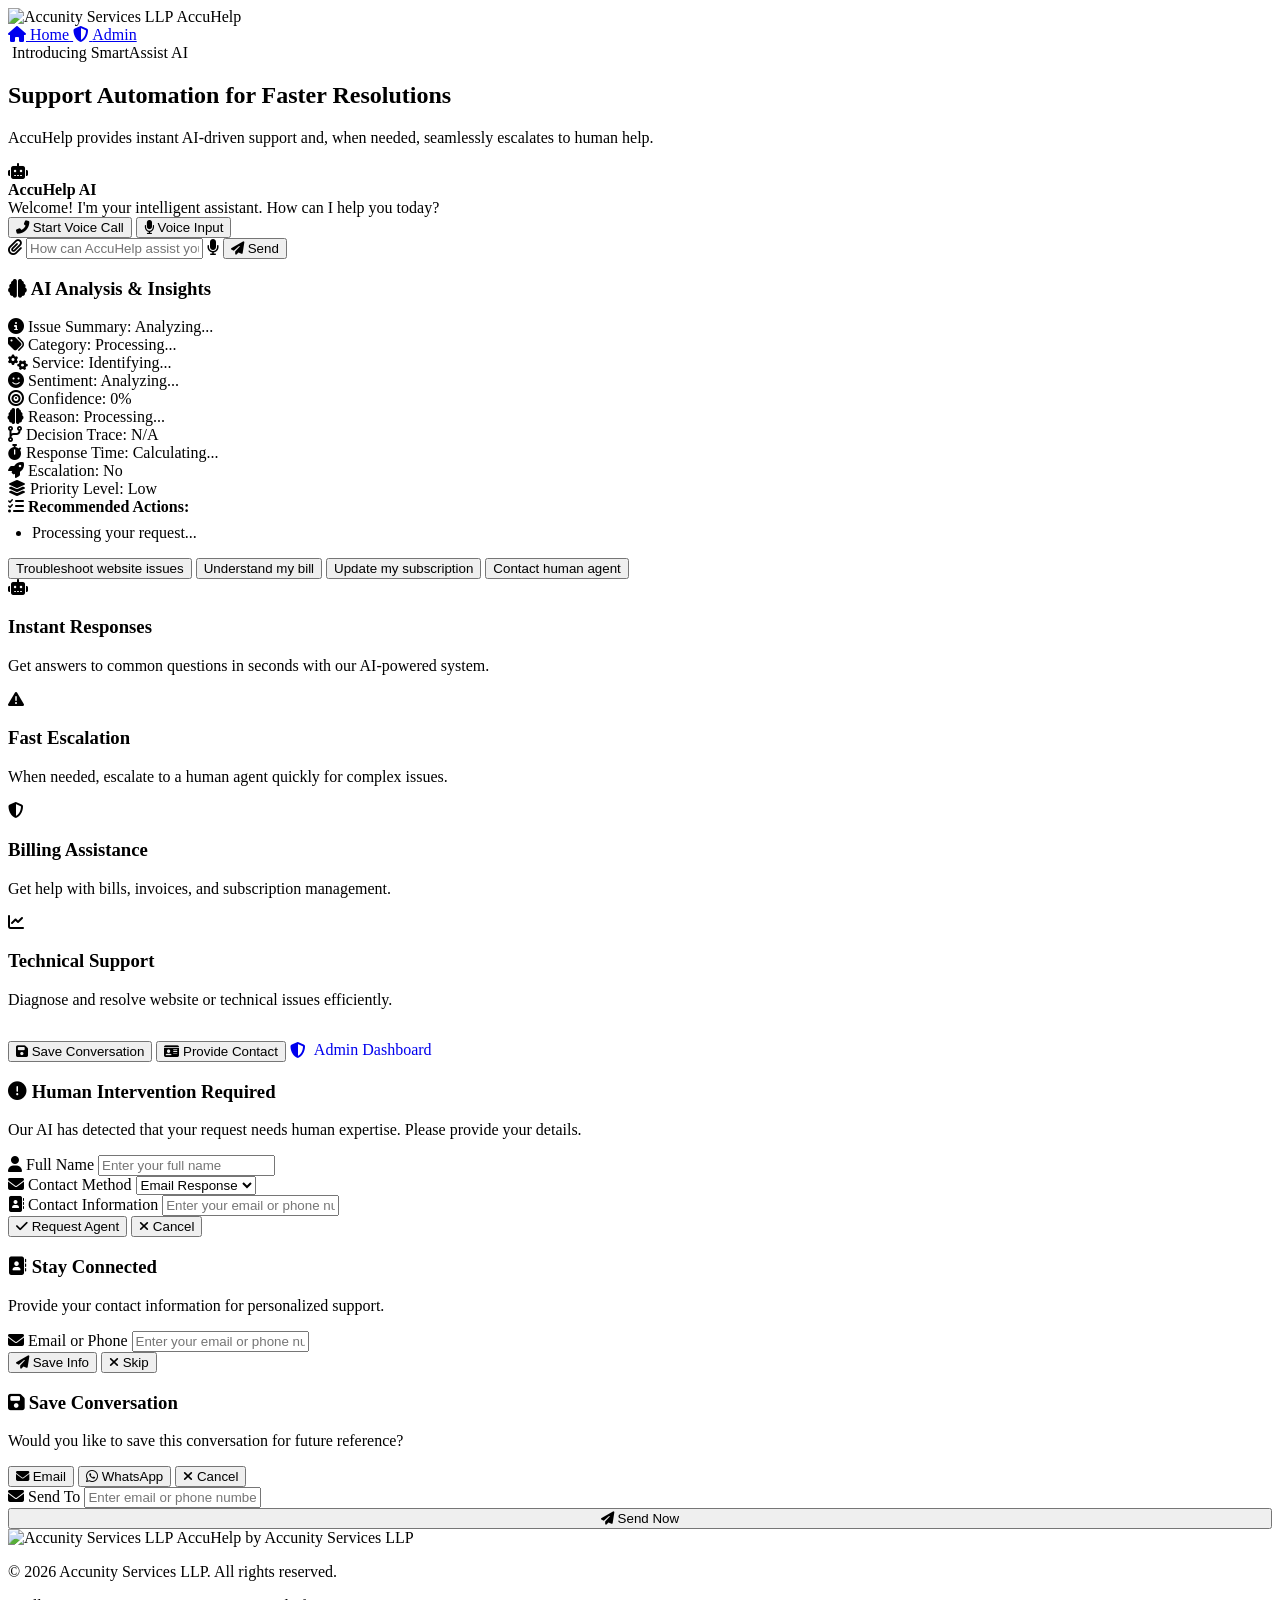
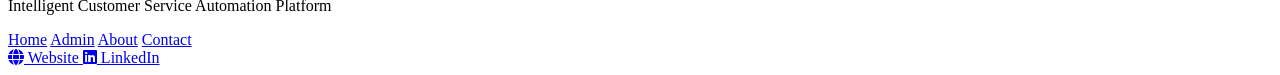
==== commit 71cf4c47: "updates" ====
--- a/SupportAI/templates/index.html
+++ b/SupportAI/templates/index.html
@@ -16,7 +16,7 @@
     <header class="app-header">
         <div class="header-content">
             <div class="logo">
-                <i class="fas fa-headset"></i>
+                <img src="/static/images/accunity-logo.png" alt="Accunity Services LLP">
                 <span>AccuHelp</span>
             </div>
             <nav class="header-nav">
@@ -112,6 +112,10 @@
                         <span id="resConfidenceReason">Processing...</span>
                     </div>
                     <div class="analysis-item">
+                        <span class="detail-label"><i class="fas fa-code-branch"></i> Decision Trace:</span>
+                        <span id="resDecisionTrace">N/A</span>
+                    </div>
+                    <div class="analysis-item">
                         <span class="detail-label"><i class="fas fa-stopwatch"></i> Response Time:</span>
                         <span id="resResponseTime">Calculating...</span>
                     </div>
@@ -289,7 +293,7 @@
     <footer class="app-footer">
         <div class="footer-content">
             <div class="footer-logo">
-                <i class="fas fa-headset"></i>
+                <img src="/static/images/accunity-logo.png" alt="Accunity Services LLP">
                 <span>AccuHelp</span>
                 <span class="company-tag">by Accunity Services LLP</span>
             </div>
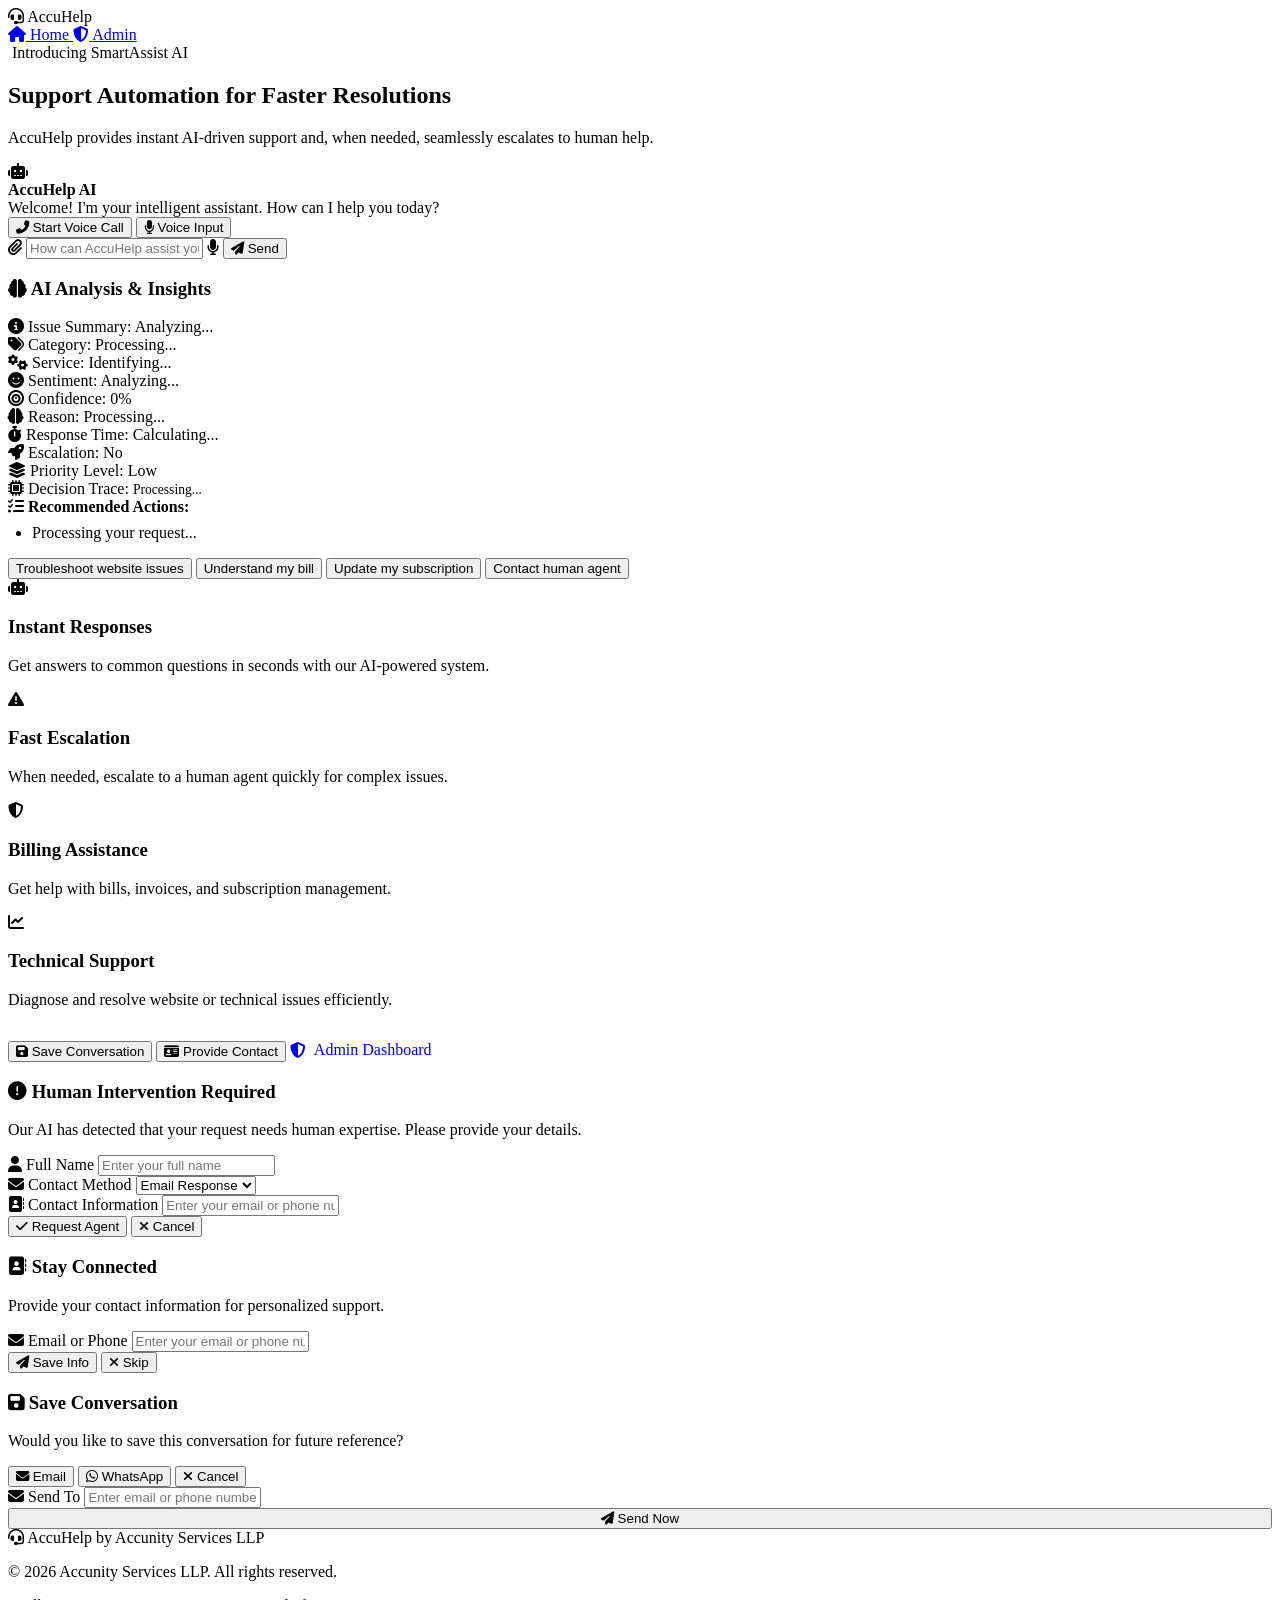
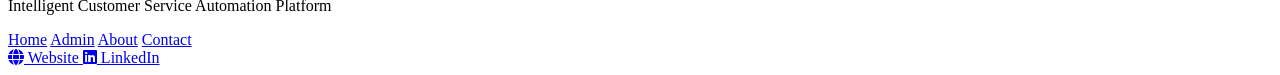
==== commit f40677d5: "upates" ====
--- a/SupportAI/templates/index.html
+++ b/SupportAI/templates/index.html
@@ -16,7 +16,7 @@
     <header class="app-header">
         <div class="header-content">
             <div class="logo">
-                <img src="/static/images/accunity-logo.png" alt="Accunity Services LLP">
+                <i class="fas fa-headset"></i>
                 <span>AccuHelp</span>
             </div>
             <nav class="header-nav">
@@ -112,10 +112,6 @@
                         <span id="resConfidenceReason">Processing...</span>
                     </div>
                     <div class="analysis-item">
-                        <span class="detail-label"><i class="fas fa-code-branch"></i> Decision Trace:</span>
-                        <span id="resDecisionTrace">N/A</span>
-                    </div>
-                    <div class="analysis-item">
                         <span class="detail-label"><i class="fas fa-stopwatch"></i> Response Time:</span>
                         <span id="resResponseTime">Calculating...</span>
                     </div>
@@ -125,18 +121,24 @@
                     </div>
                 </div>
             </div>
-            <div class="glass-card mt-2">
-                <div class="analysis-item">
-                    <span class="detail-label"><i class="fas fa-layer-group"></i> Priority Level:</span>
-                    <span id="resEscalationPriority" class="badge badge-primary">Low</span>
-                </div>
-                <div class="mt-2">
-                    <strong><i class="fas fa-tasks"></i> Recommended Actions:</strong>
-                    <ul id="resSuggestedActions" style="margin-top: 0.5rem; padding-left: 1.5rem; color: var(--text-secondary);">
-                        <li>Processing your request...</li>
-                    </ul>
-                </div>
-            </div>
+                <div class="glass-card mt-2">
+                    <div class="analysis-item">
+                        <span class="detail-label"><i class="fas fa-layer-group"></i> Priority Level:</span>
+                        <span id="resEscalationPriority" class="badge badge-primary">Low</span>
+                    </div>
+                    <div class="analysis-item">
+                        <span class="detail-label"><i class="fas fa-microchip"></i> Decision Trace:</span>
+                        <span id="resDecisionTrace" style="font-size: 0.85rem; color: var(--text-muted);">Processing...</span>
+                    </div>
+                </div>
+                <div class="glass-card mt-2">
+                    <div class="mt-2">
+                        <strong><i class="fas fa-tasks"></i> Recommended Actions:</strong>
+                        <ul id="resSuggestedActions" style="margin-top: 0.5rem; padding-left: 1.5rem; color: var(--text-secondary);">
+                            <li>Processing your request...</li>
+                        </ul>
+                    </div>
+                </div>
         </div>
 
         <!-- Suggested Actions -->
@@ -293,7 +295,7 @@
     <footer class="app-footer">
         <div class="footer-content">
             <div class="footer-logo">
-                <img src="/static/images/accunity-logo.png" alt="Accunity Services LLP">
+                <i class="fas fa-headset"></i>
                 <span>AccuHelp</span>
                 <span class="company-tag">by Accunity Services LLP</span>
             </div>
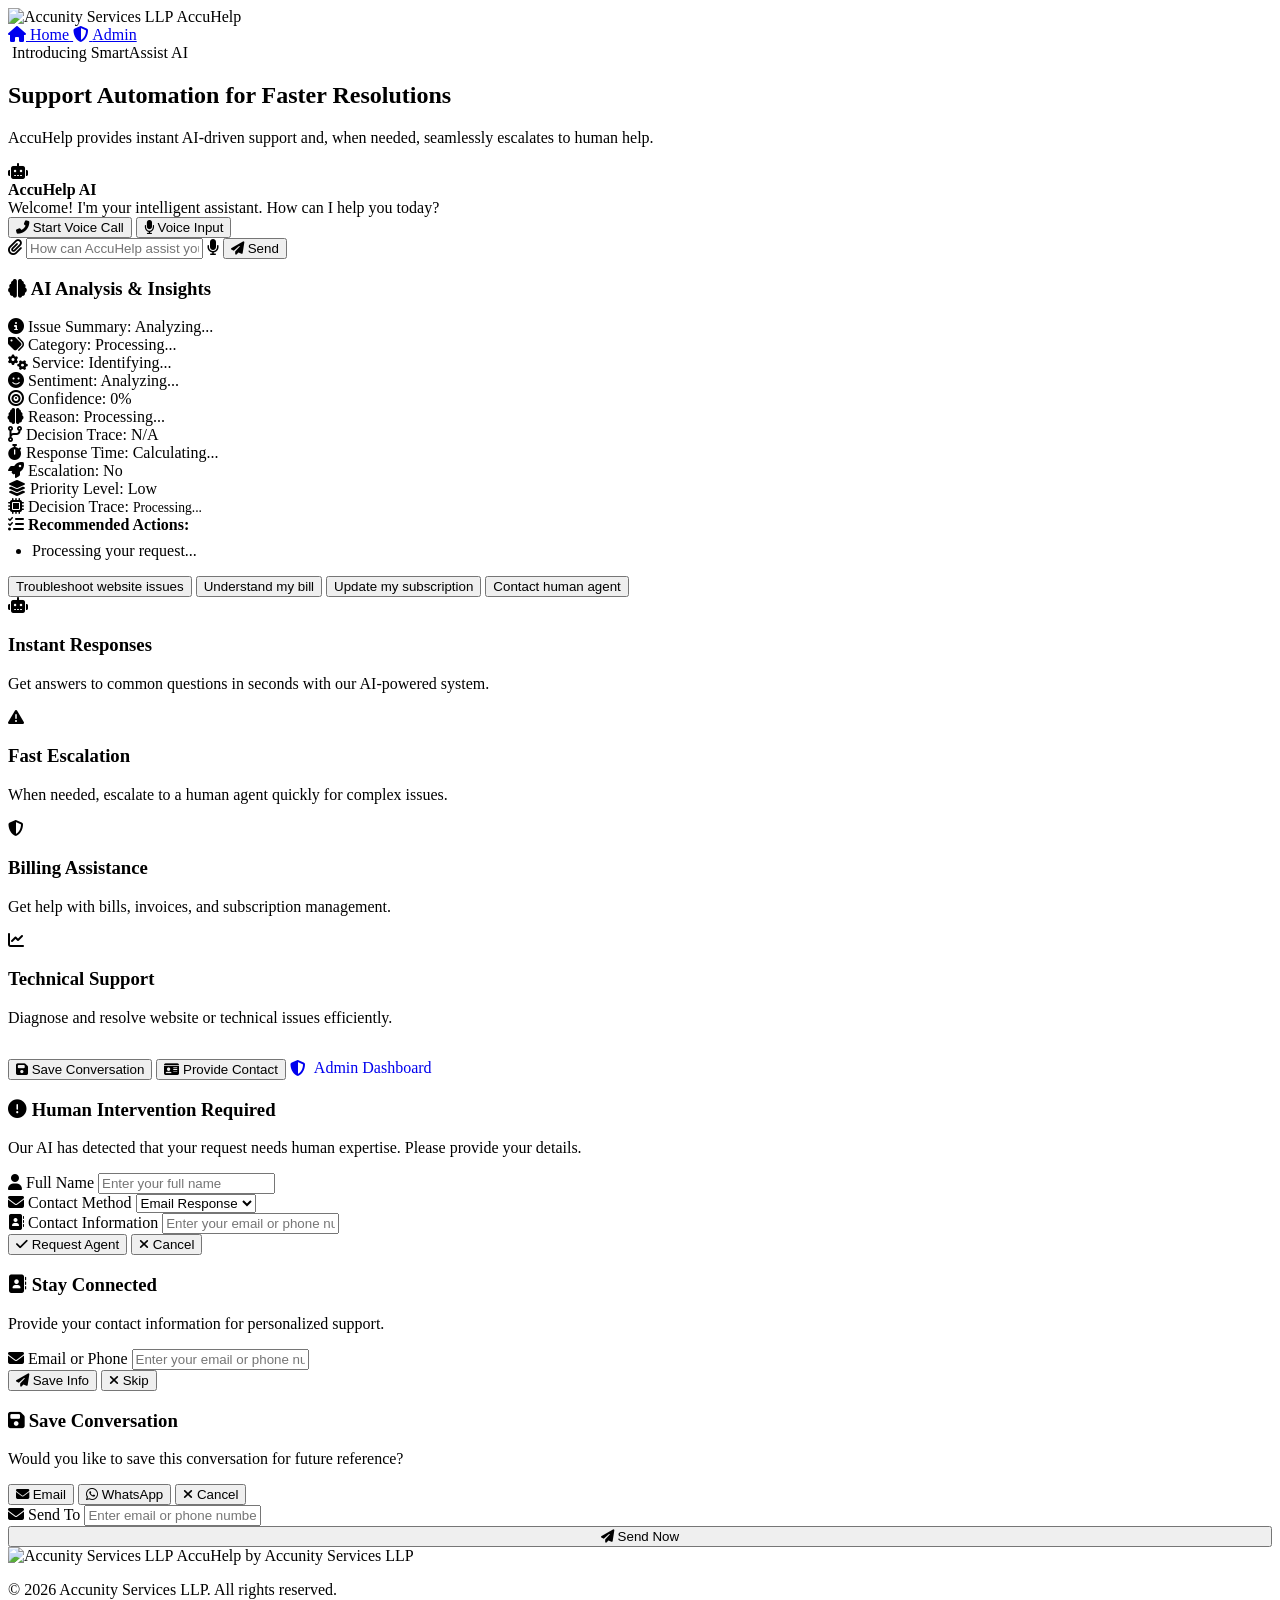
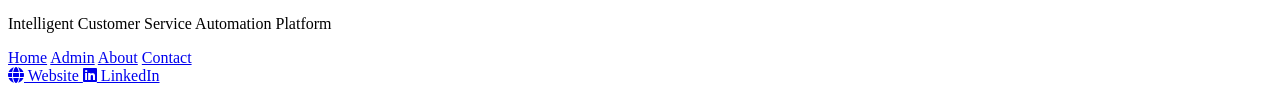
==== commit d13f74df: "upates" ====
--- a/SupportAI/templates/index.html
+++ b/SupportAI/templates/index.html
@@ -16,7 +16,7 @@
     <header class="app-header">
         <div class="header-content">
             <div class="logo">
-                <i class="fas fa-headset"></i>
+                <img src="/static/images/accunity-logo.png" alt="Accunity Services LLP">
                 <span>AccuHelp</span>
             </div>
             <nav class="header-nav">
@@ -112,6 +112,10 @@
                         <span id="resConfidenceReason">Processing...</span>
                     </div>
                     <div class="analysis-item">
+                        <span class="detail-label"><i class="fas fa-code-branch"></i> Decision Trace:</span>
+                        <span id="resDecisionTrace">N/A</span>
+                    </div>
+                    <div class="analysis-item">
                         <span class="detail-label"><i class="fas fa-stopwatch"></i> Response Time:</span>
                         <span id="resResponseTime">Calculating...</span>
                     </div>
@@ -295,7 +299,7 @@
     <footer class="app-footer">
         <div class="footer-content">
             <div class="footer-logo">
-                <i class="fas fa-headset"></i>
+                <img src="/static/images/accunity-logo.png" alt="Accunity Services LLP">
                 <span>AccuHelp</span>
                 <span class="company-tag">by Accunity Services LLP</span>
             </div>
